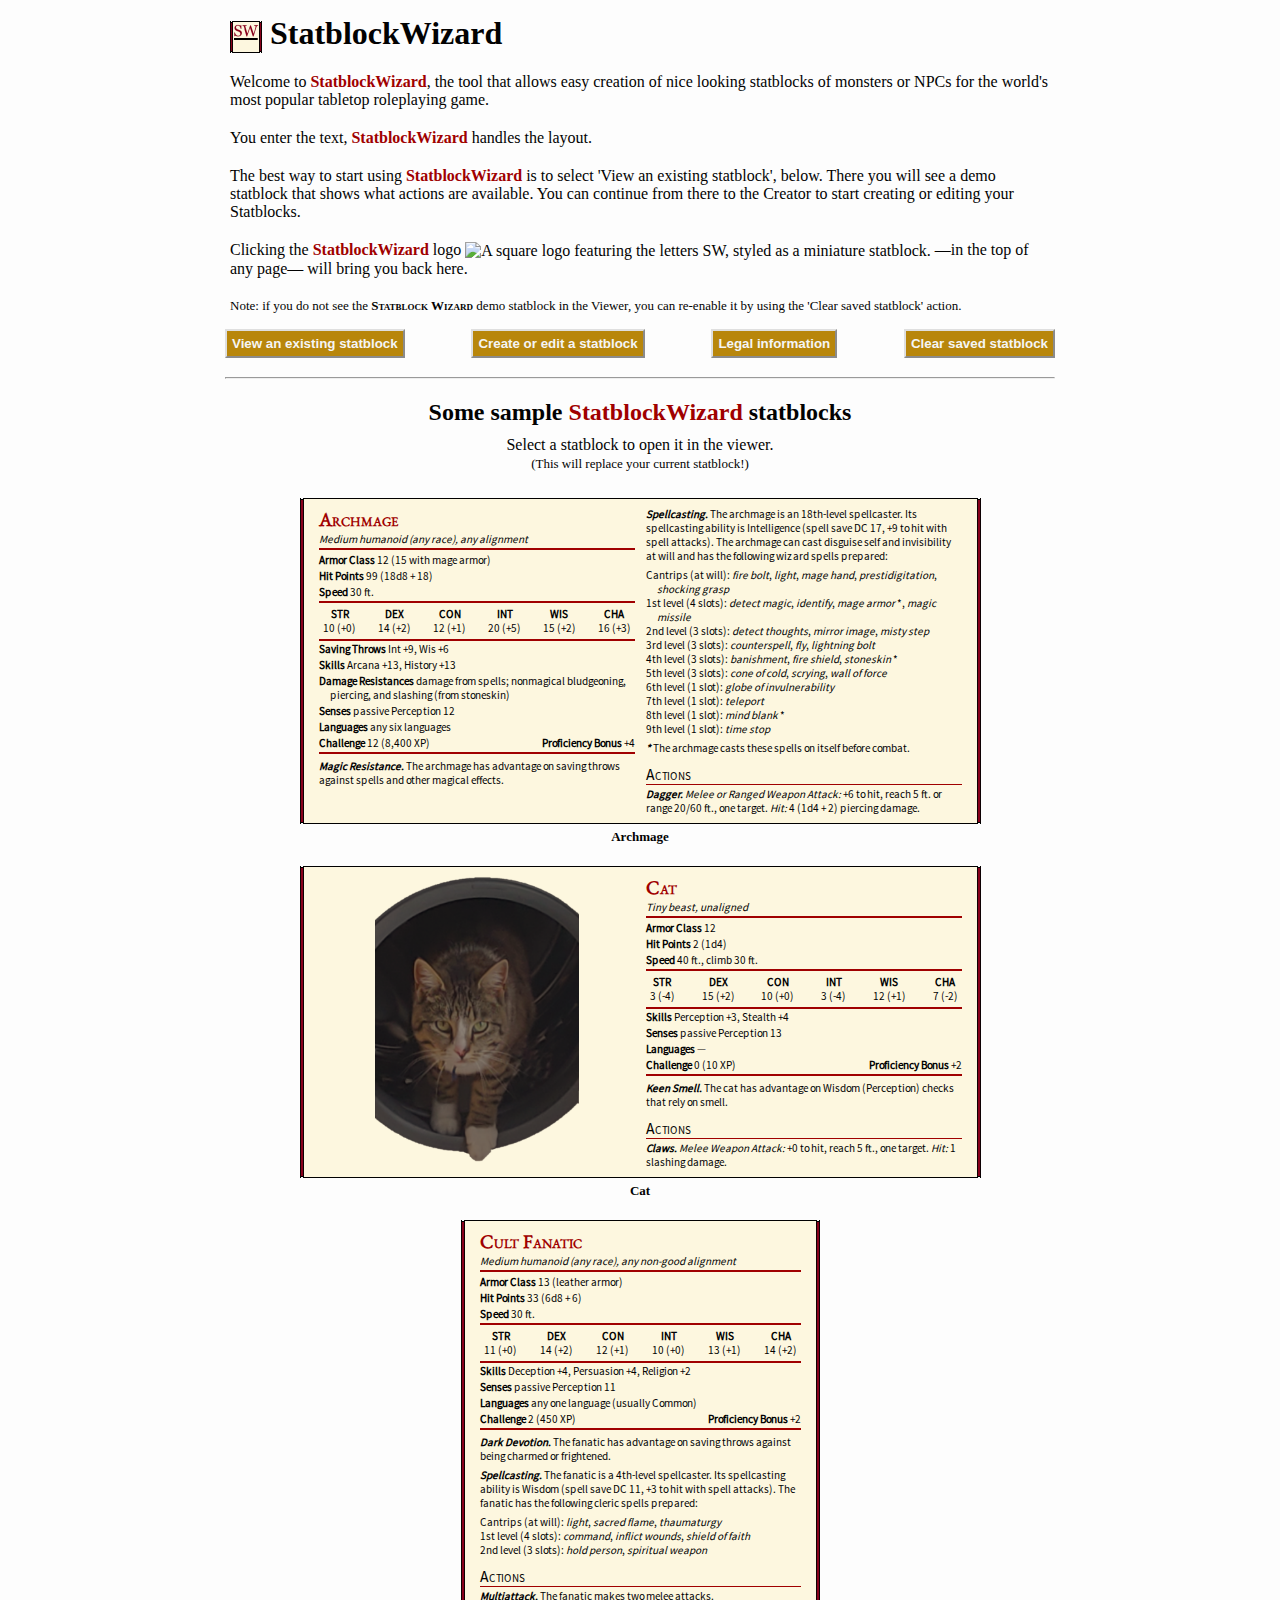
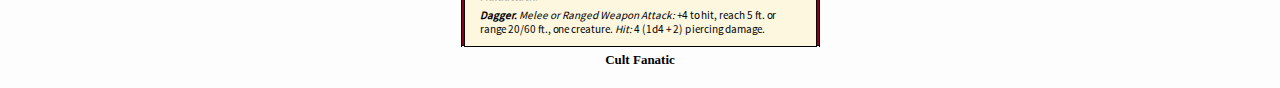
==== index.html @ 693a1f2e "Update index.html" ====
<!DOCTYPE html>
<!-- Copyright 2023 StatblockWizard -->
<html lang="en">

<head>
    <title>StatblockWizard</title>
    <meta charset="UTF-8">
    <meta name="viewport" content="width=device-width, initial-scale=1" />
    <meta name="description" content="Create or view nice looking statblocks of monsters or NPC's for the 5th edition of the world's most popular tabletop roleplaying game. You enter the text, StatblockWizard handles the layout.">
    <meta name="keywords" content="statblock,create,5e,5th edition,layout,print,wizard,monster,npc,ttrpg,roleplaying,image">
    <script type="application/javascript" src="js/StatblockWizard.js"></script>
    <script type="application/javascript" src="js/StatblockWizardMain.js"></script>
    <link rel="stylesheet" href="css/StatblockWizardMain.css" type="text/css">
    <link rel="icon" href="favicon.ico">
</head>

<body class="infopage">
    <h1>
        <img src="res/StatblockWizard.png" width="32" height="32" class="home" title="StatblockWizard logo"
            alt="A square logo featuring the letters SW, styled as a miniature statblock.">
            StatblockWizard
    </h1>
    <p>Welcome to <span class="appname">StatblockWizard</span>, the tool that allows easy creation of nice looking
        statblocks of monsters or NPCs for the world's most popular tabletop roleplaying game.</p>

    <noscript>
        <p>This app needs JavaScript to be enabled. It seems this is not the case in this browser, so sadly the app will
            not work now.</p>
    </noscript>
    <p>You enter the text, <span class="appname">StatblockWizard</span> handles the layout.</p>

    <p>The best way to start using <span class="appname">StatblockWizard</span> is to select 'View an existing
        statblock', below. There you will see a demo statblock that shows what actions are available. You can continue
        from there to the Creator to start creating or editing your Statblocks.</p>

    <p>Clicking the <span class="appname">StatblockWizard</span> logo <img src="favicon.ico" class="inlinefavicon"
            title="StatblockWizard logo"
            alt="A square logo featuring the letters SW, styled as a miniature statblock.">&nbsp;&mdash;in the top of
        any page&mdash;&nbsp;will bring you back here.</p>

    <p class="note">Note: if you do not see the <span class="samplename">Statblock Wizard</span> demo statblock in the
        Viewer, you can re-enable it by using the 'Clear saved statblock' action.</p>

    <div id="StatblockWizardModules"></div>

    <hr>
    <h2 class="center">Some sample <span class="appname">StatblockWizard</span> statblocks</h2>
    <p class="center">Select a statblock to open it in the viewer. <span class="note">(This will replace your current
            statblock!)</span></p>
    <div id="StatblockWizardSamples"></div>
</body>

</html>
---- css/StatblockWizardMain.css ----
/* Copyright 2023 StatblockWizard */
:root {
    --fore: #020202;
    --back: #fdfdfd;
    --alternateback: #dfdfdf;
    --dottedline: black;
    --key: #a00000;
    --buttonface: #b8860b;
    --buttonfont: #f5f5f5;
}

body {
    color: var(--fore);
    background-color: var(--back);
}

.homelink,
.home {
    border: 0;
    padding: 0;
    vertical-align: middle;
}

.homelink:hover {
    cursor: pointer;
}

.infopage {
    font-family: Georgia, 'Times New Roman', Times, serif;
    font-size: medium;
    font-size-adjust: inherit;
    color: var(--fore);
    background-color: var(--back);

    max-width: 850px;
    margin-left: auto;
    margin-right: auto;
}


.infopage p {
    margin: 10px;
    padding: 5px;
}

.infopage h1 {
    margin: 10px;
    padding: 5px;
}

.appname {
    color: var(--key);
    font-weight: bold;
}

div#StatblockWizardModules {
    display: flex;
    flex-wrap: wrap;
    justify-content: space-between;
    max-width: 100vw;
}

.mainpagelink {
    padding: 5px;
    margin: 0 10px;
    text-align: left;
    width: fit-content;
    border-collapse: collapse;
    background-color: var(--buttonface);
    border-style: outset;
    border-color: var(--alternateback);
    color: var(--buttonfont);
    font-weight: bold;
    text-decoration: none;
    font-size: smaller;
}

.center {
    display: block;
    margin-left: auto;
    margin-right: auto;
    text-align: center;
}

input[type="file"] {
    text-transform: uppercase;
    width: 50px;
    visibility: hidden;
}

hr {
    margin: 1.2em 10px;
}

h2 {
    margin-bottom: -5px;
}

.note {
    margin-top: 2px;
    ;
    display: block;
    clear: both;
    font-size: small;
}

.samplename {
    font-weight: bold;
    font-variant: small-caps;
}

.samplefigure {
    margin: 20px 0;
}

.sampleimage {
    border: none;
    margin: 0;
}

.samplecaption {
    font-size: small;
    font-weight: bold;
}

.sampleimage:hover,
.samplecaption:hover,
input[type="button"]:hover {
    cursor: pointer;
}

.inlinefavicon {
    display: inline;
    padding: 0;
    margin: 0;
    border: none;
    width: 1em;
    height: 1em;
    vertical-align: middle;
}

.inlinefavicon {
    width: 1em;
    height: 1em;
}
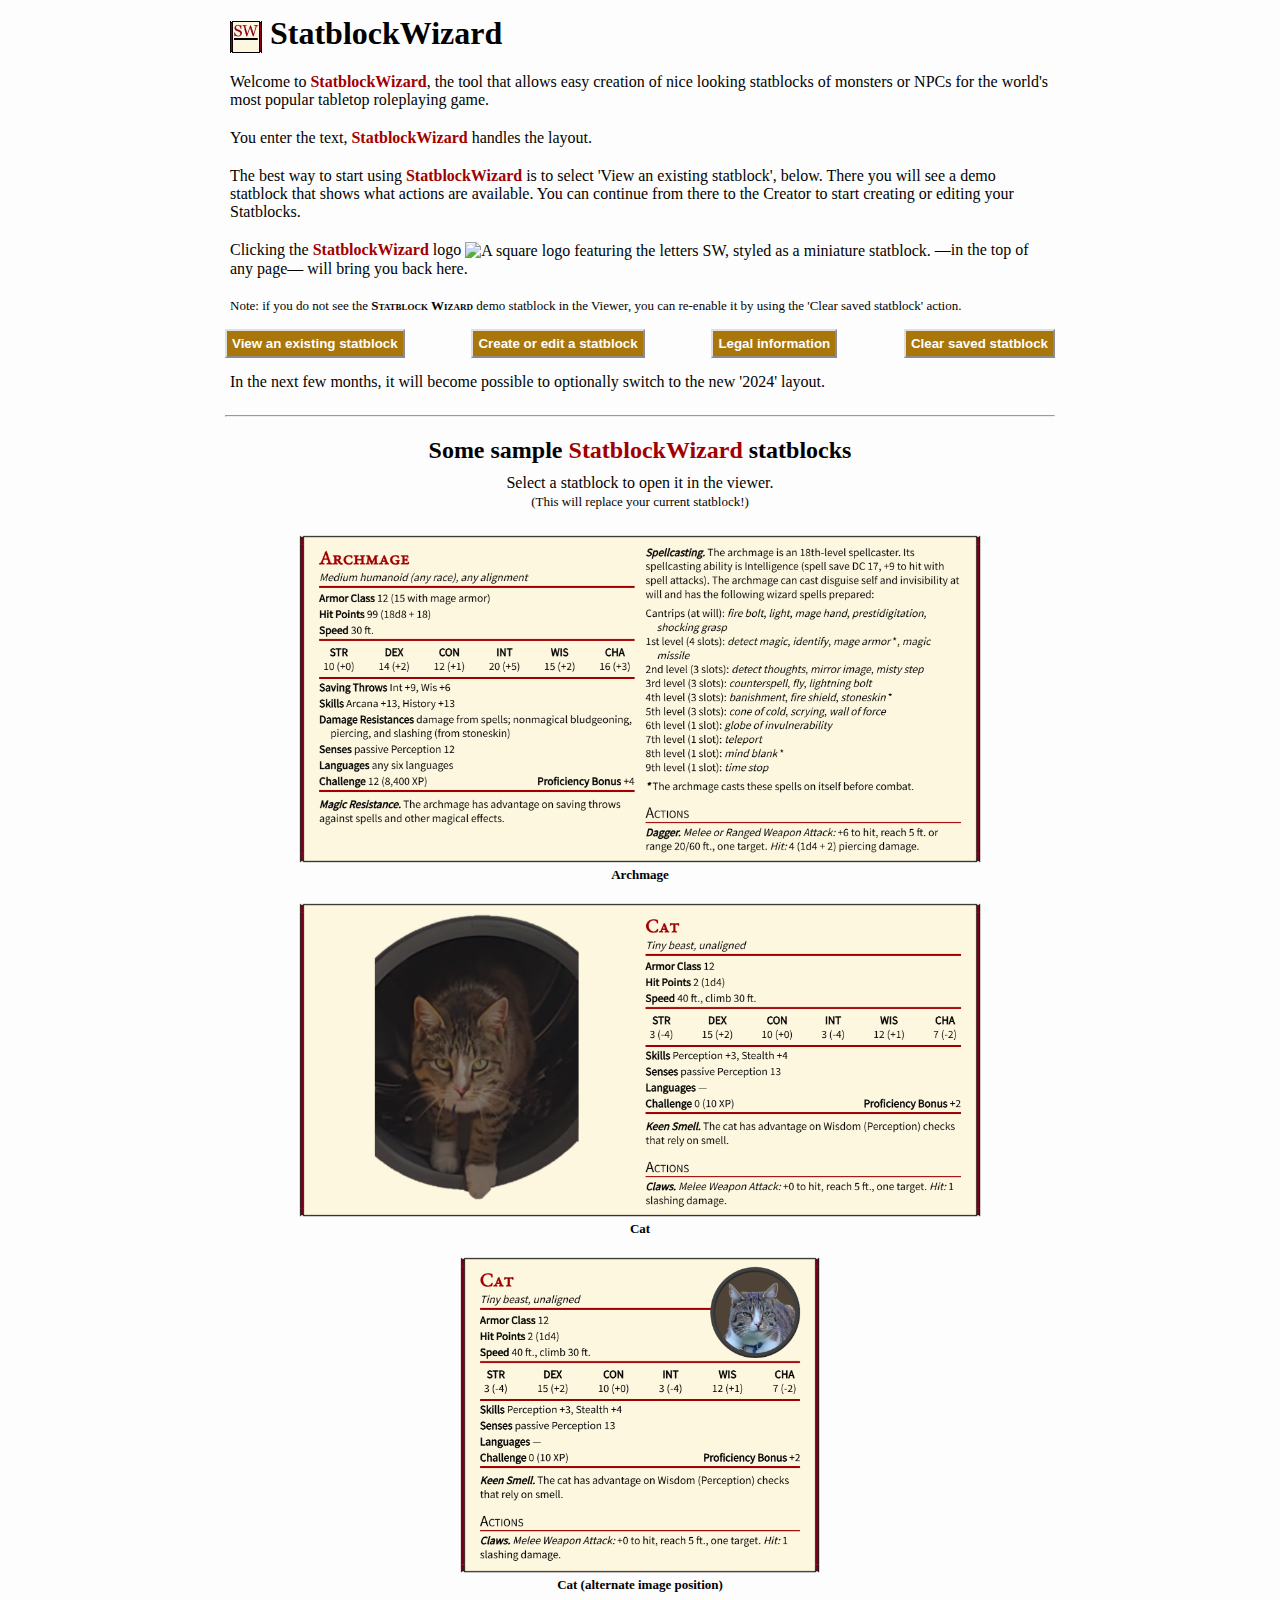
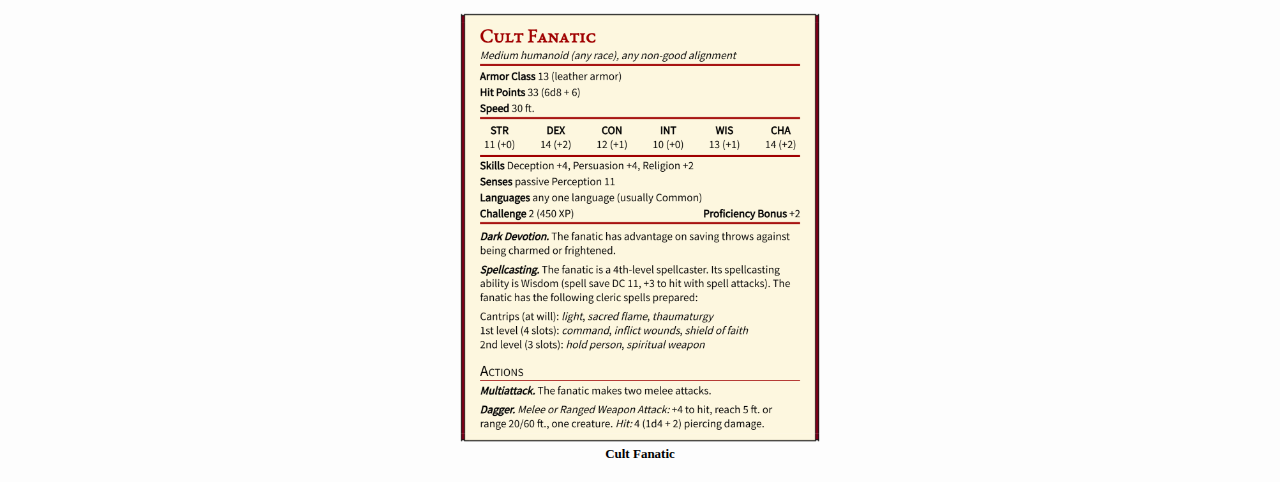
==== commit fbdf66f2: "Update index.html" ====
--- a/index.html
+++ b/index.html
@@ -43,6 +43,8 @@
 
     <div id="StatblockWizardModules"></div>
 
+    <p>In the next few months, it will become possible to optionally switch to the new '2024' layout.</p>
+
     <hr>
     <h2 class="center">Some sample <span class="appname">StatblockWizard</span> statblocks</h2>
     <p class="center">Select a statblock to open it in the viewer. <span class="note">(This will replace your current
--- a/css/StatblockWizardMain.css
+++ b/css/StatblockWizardMain.css
@@ -5,11 +5,14 @@
     --alternateback: #dfdfdf;
     --dottedline: black;
     --key: #a00000;
-    --buttonface: #b8860b;
-    --buttonfont: #f5f5f5;
+    --buttonface: #a8760b; /* #b8860b; */
+    --buttonfont: #fdfdfd; /* #f5f5f5; */
 }
 
 body {
+    font-family: Georgia, 'Times New Roman', Times, serif;
+    font-size: medium;
+    font-size-adjust: inherit;
     color: var(--fore);
     background-color: var(--back);
 }
@@ -26,12 +29,6 @@
 }
 
 .infopage {
-    font-family: Georgia, 'Times New Roman', Times, serif;
-    font-size: medium;
-    font-size-adjust: inherit;
-    color: var(--fore);
-    background-color: var(--back);
-
     max-width: 850px;
     margin-left: auto;
     margin-right: auto;
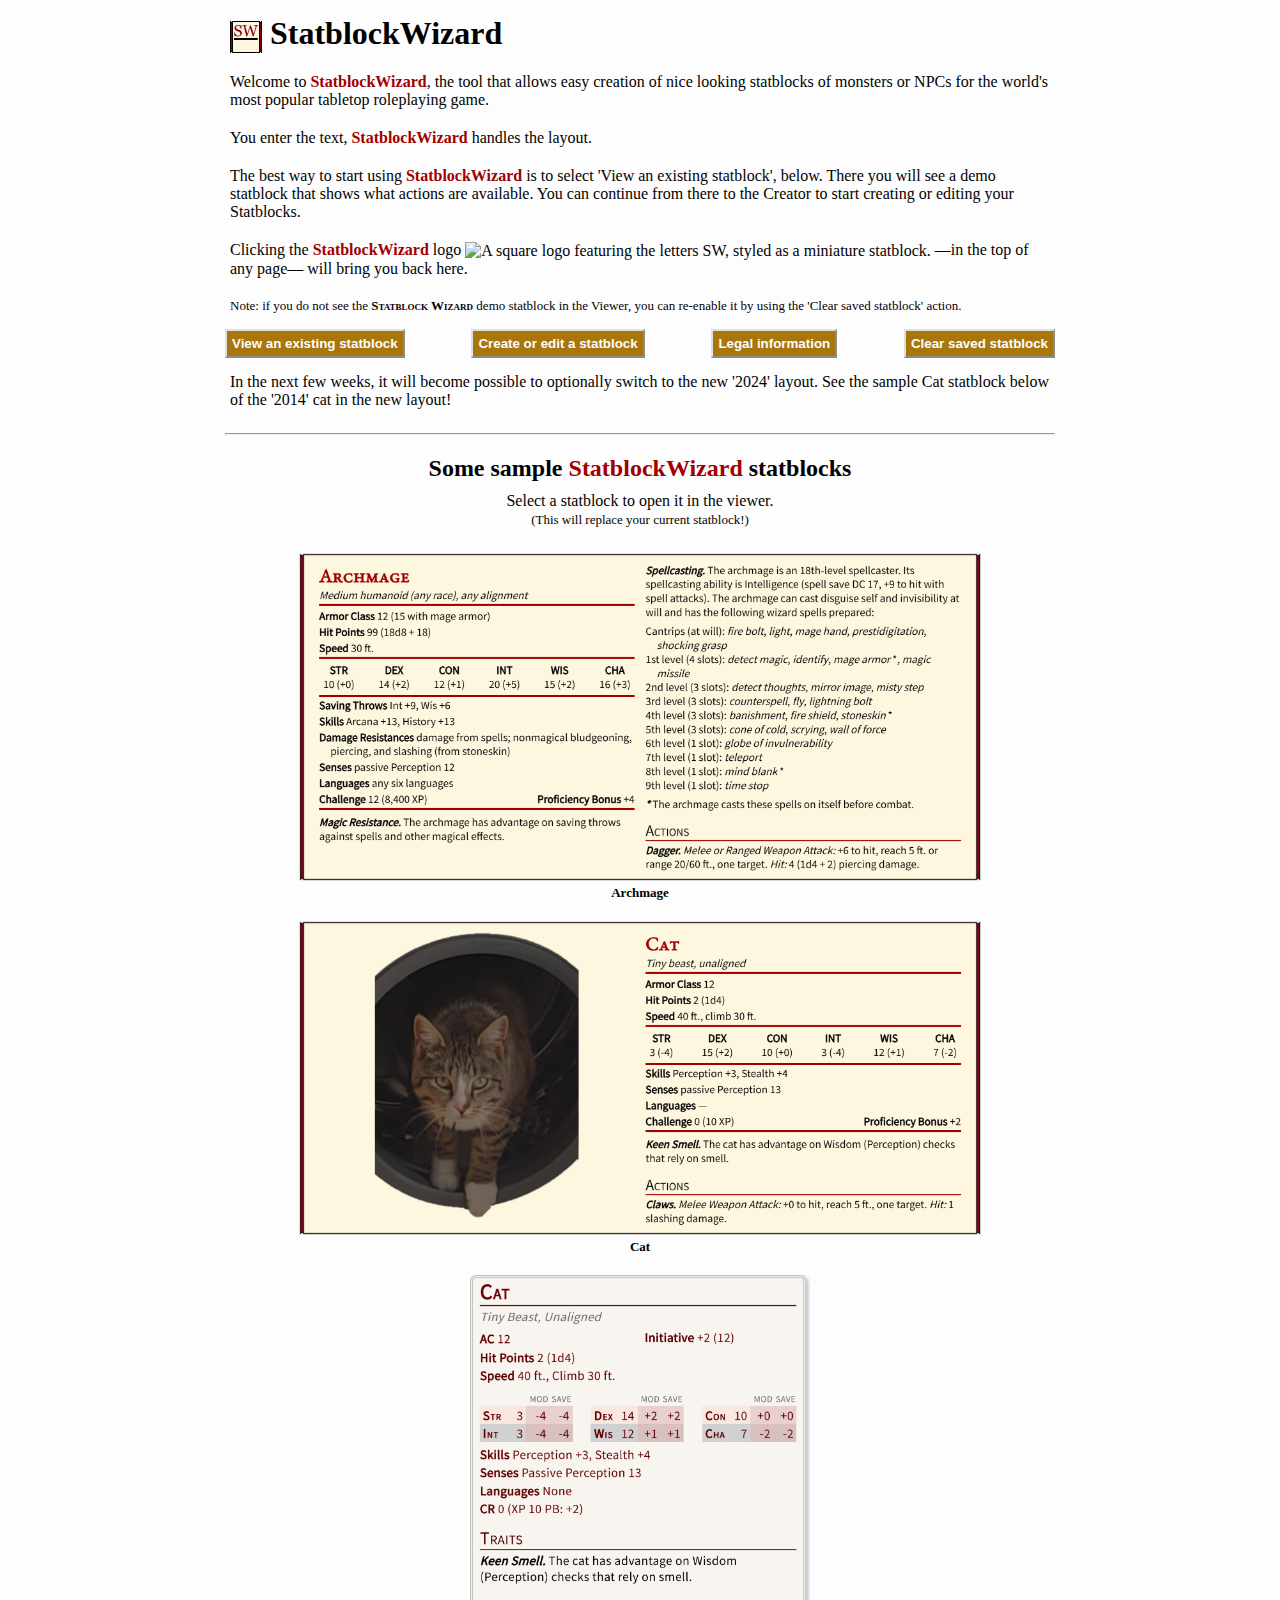
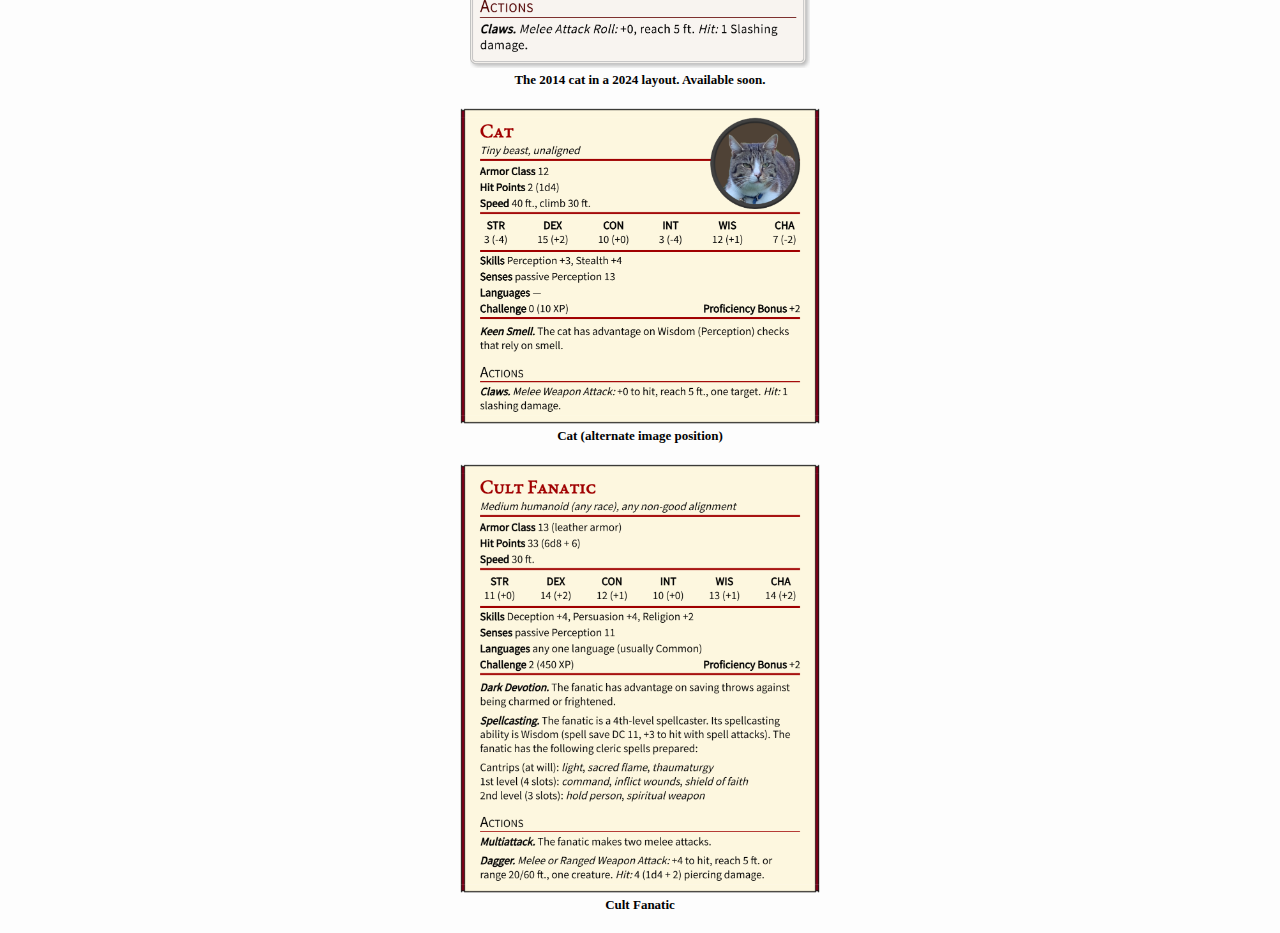
==== commit 5c866bd4: "Added the first 2024 sample layout" ====
--- a/index.html
+++ b/index.html
@@ -43,7 +43,7 @@
 
     <div id="StatblockWizardModules"></div>
 
-    <p>In the next few months, it will become possible to optionally switch to the new '2024' layout.</p>
+    <p>In the next few weeks, it will become possible to optionally switch to the new '2024' layout. See the sample Cat statblock below of the '2014' cat in the new layout!</p>
 
     <hr>
     <h2 class="center">Some sample <span class="appname">StatblockWizard</span> statblocks</h2>
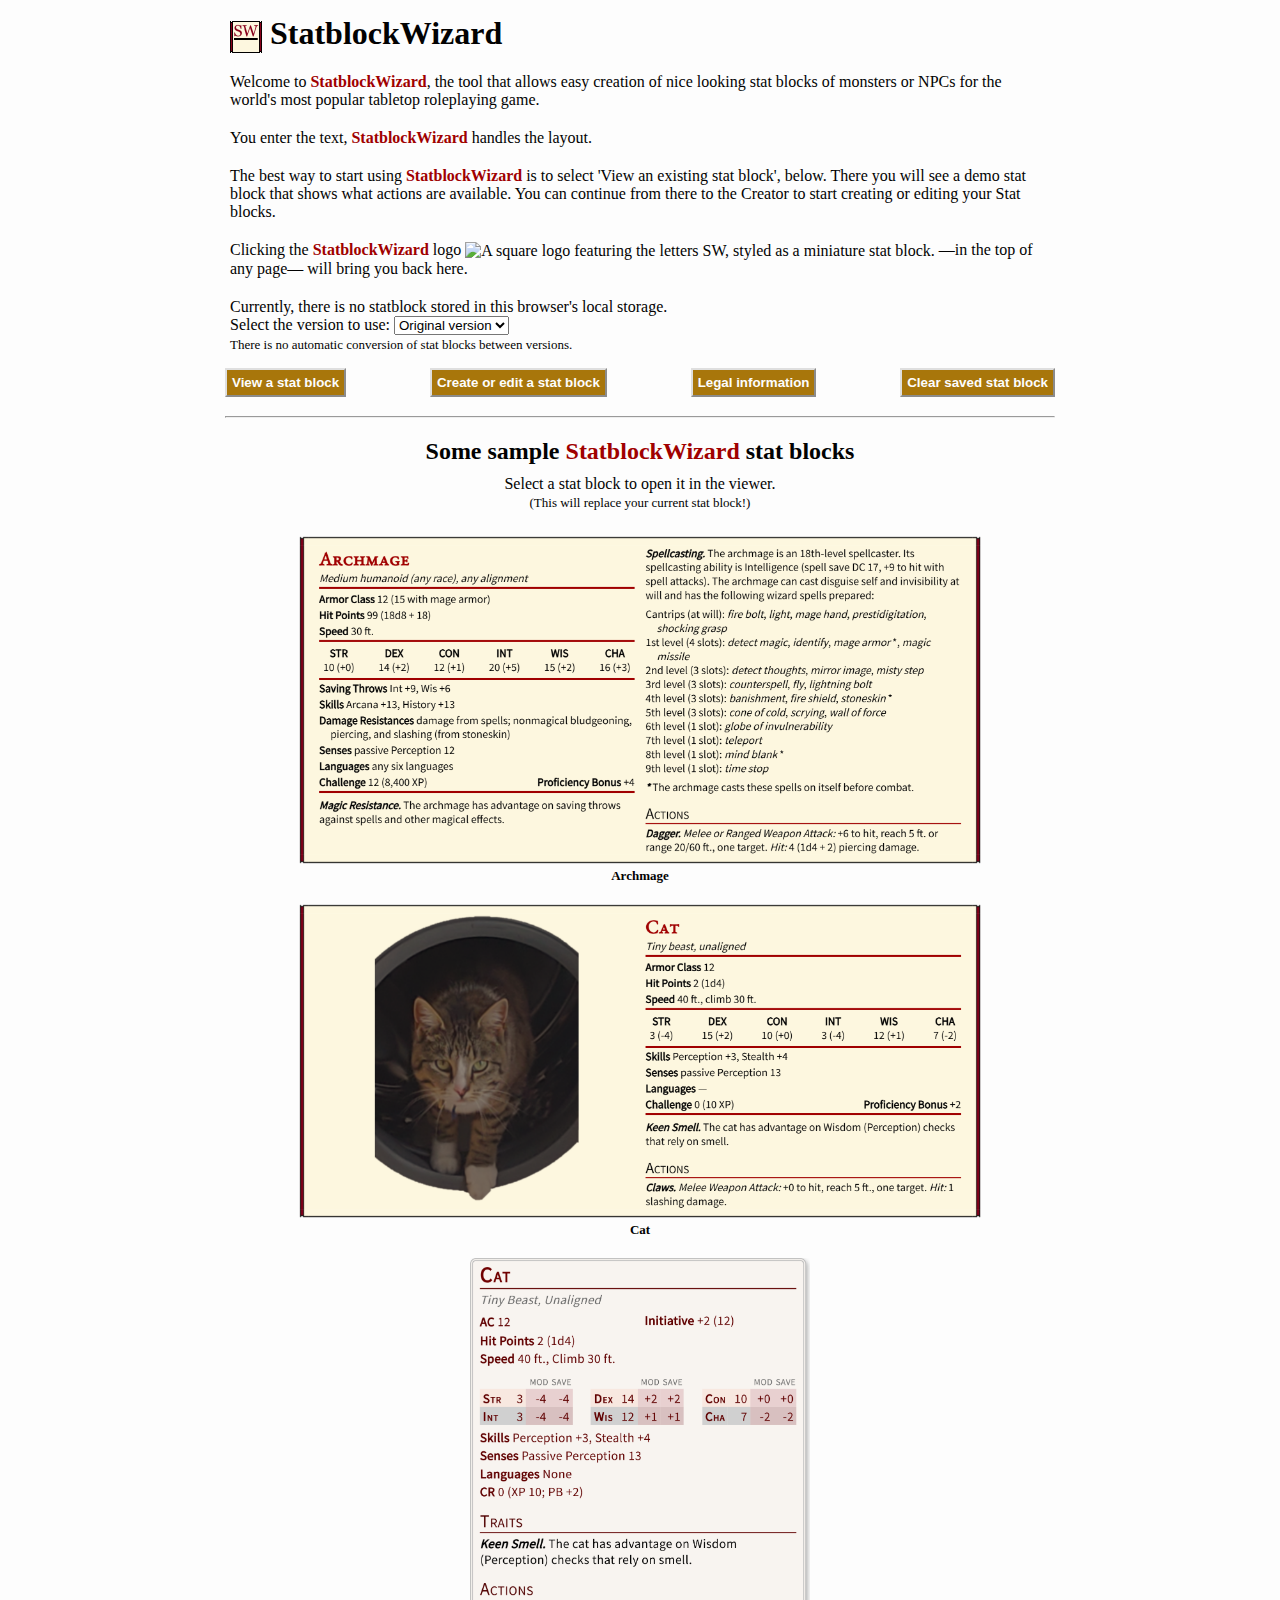
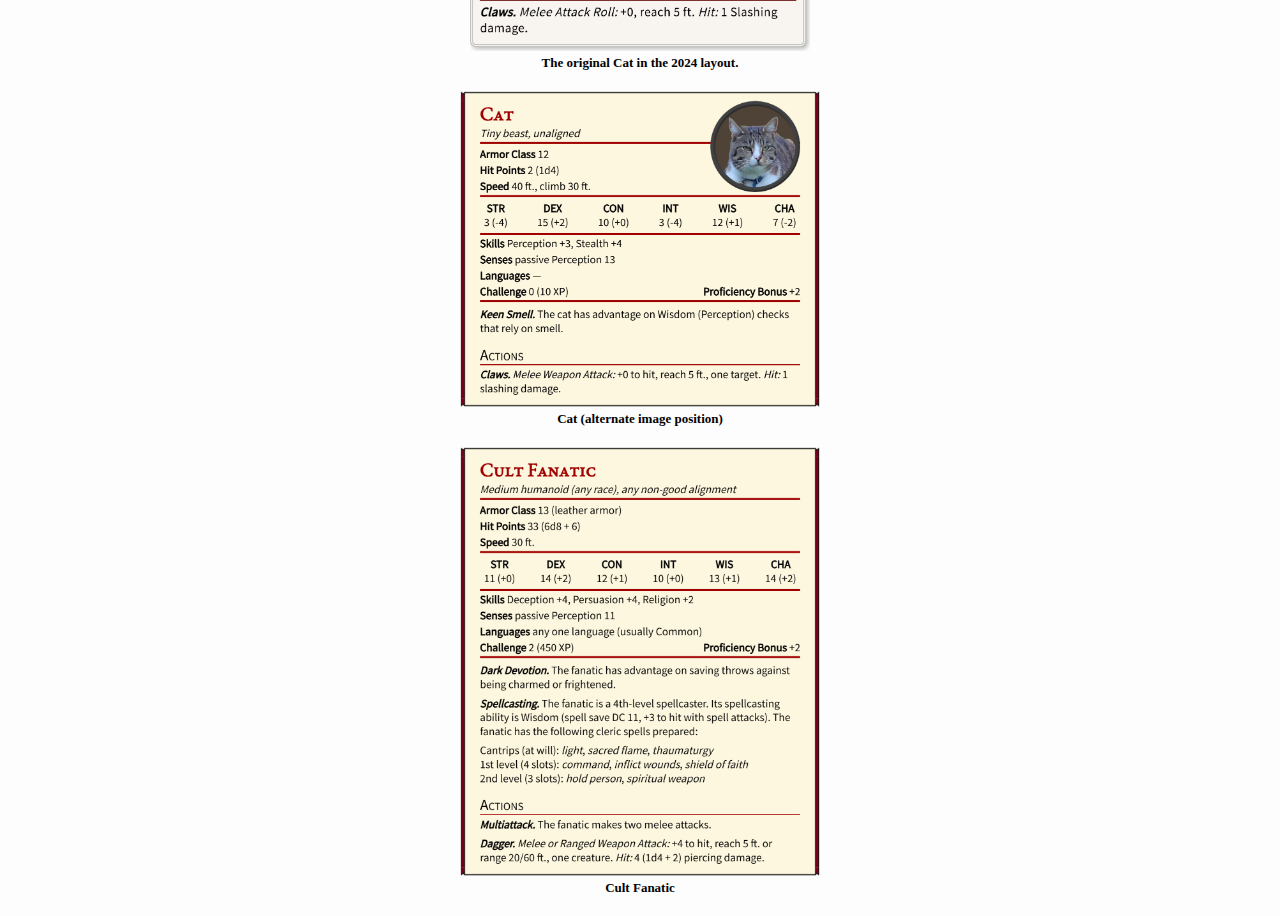
==== commit 18eb0f12: "Support the 2024 layout" ====
--- a/index.html
+++ b/index.html
@@ -1,14 +1,14 @@
 <!DOCTYPE html>
-<!-- Copyright 2023 StatblockWizard -->
+<!-- Copyright 2023, 2025 StatblockWizard -->
 <html lang="en">
 
 <head>
     <title>StatblockWizard</title>
     <meta charset="UTF-8">
     <meta name="viewport" content="width=device-width, initial-scale=1" />
-    <meta name="description" content="Create or view nice looking statblocks of monsters or NPC's for the 5th edition of the world's most popular tabletop roleplaying game. You enter the text, StatblockWizard handles the layout.">
-    <meta name="keywords" content="statblock,create,5e,5th edition,layout,print,wizard,monster,npc,ttrpg,roleplaying,image">
-    <script type="application/javascript" src="js/StatblockWizard.js"></script>
+    <meta name="description" content="Create or view nice looking stat blocks of monsters or NPC's for the world's most popular tabletop roleplaying game. You enter the text, StatblockWizard handles the layout.">
+    <meta name="keywords" content="stat block,create,5e,5th edition,2024,layout,print,wizard,monster,npc,ttrpg,roleplaying,image">
+    <script type="application/javascript" src="js/StatblockWizardTools.js"></script>
     <script type="application/javascript" src="js/StatblockWizardMain.js"></script>
     <link rel="stylesheet" href="css/StatblockWizardMain.css" type="text/css">
     <link rel="icon" href="favicon.ico">
@@ -17,11 +17,11 @@
 <body class="infopage">
     <h1>
         <img src="res/StatblockWizard.png" width="32" height="32" class="home" title="StatblockWizard logo"
-            alt="A square logo featuring the letters SW, styled as a miniature statblock.">
+            alt="A square logo featuring the letters SW, styled as a miniature stat block.">
             StatblockWizard
     </h1>
     <p>Welcome to <span class="appname">StatblockWizard</span>, the tool that allows easy creation of nice looking
-        statblocks of monsters or NPCs for the world's most popular tabletop roleplaying game.</p>
+        stat blocks of monsters or NPCs for the world's most popular tabletop roleplaying game.</p>
 
     <noscript>
         <p>This app needs JavaScript to be enabled. It seems this is not the case in this browser, so sadly the app will
@@ -30,25 +30,22 @@
     <p>You enter the text, <span class="appname">StatblockWizard</span> handles the layout.</p>
 
     <p>The best way to start using <span class="appname">StatblockWizard</span> is to select 'View an existing
-        statblock', below. There you will see a demo statblock that shows what actions are available. You can continue
-        from there to the Creator to start creating or editing your Statblocks.</p>
+        stat block', below. There you will see a demo stat block that shows what actions are available. You can continue
+        from there to the Creator to start creating or editing your Stat blocks.</p>
 
     <p>Clicking the <span class="appname">StatblockWizard</span> logo <img src="favicon.ico" class="inlinefavicon"
             title="StatblockWizard logo"
-            alt="A square logo featuring the letters SW, styled as a miniature statblock.">&nbsp;&mdash;in the top of
+            alt="A square logo featuring the letters SW, styled as a miniature stat block.">&nbsp;&mdash;in the top of
         any page&mdash;&nbsp;will bring you back here.</p>
 
-    <p class="note">Note: if you do not see the <span class="samplename">Statblock Wizard</span> demo statblock in the
-        Viewer, you can re-enable it by using the 'Clear saved statblock' action.</p>
+    <div id="versionselect"></div>
 
     <div id="StatblockWizardModules"></div>
 
-    <p>In the next few weeks, it will become possible to optionally switch to the new '2024' layout. See the sample Cat statblock below of the '2014' cat in the new layout!</p>
-
     <hr>
-    <h2 class="center">Some sample <span class="appname">StatblockWizard</span> statblocks</h2>
-    <p class="center">Select a statblock to open it in the viewer. <span class="note">(This will replace your current
-            statblock!)</span></p>
+    <h2 class="center">Some sample <span class="appname">StatblockWizard</span> stat blocks</h2>
+    <p class="center">Select a stat block to open it in the viewer. <span class="note">(This will replace your current
+            stat block!)</span></p>
     <div id="StatblockWizardSamples"></div>
 </body>
 
--- a/css/StatblockWizardMain.css
+++ b/css/StatblockWizardMain.css
@@ -1,4 +1,4 @@
-/* Copyright 2023 StatblockWizard */
+/* Copyright 2023, 2025 StatblockWizard */
 :root {
     --fore: #020202;
     --back: #fdfdfd;
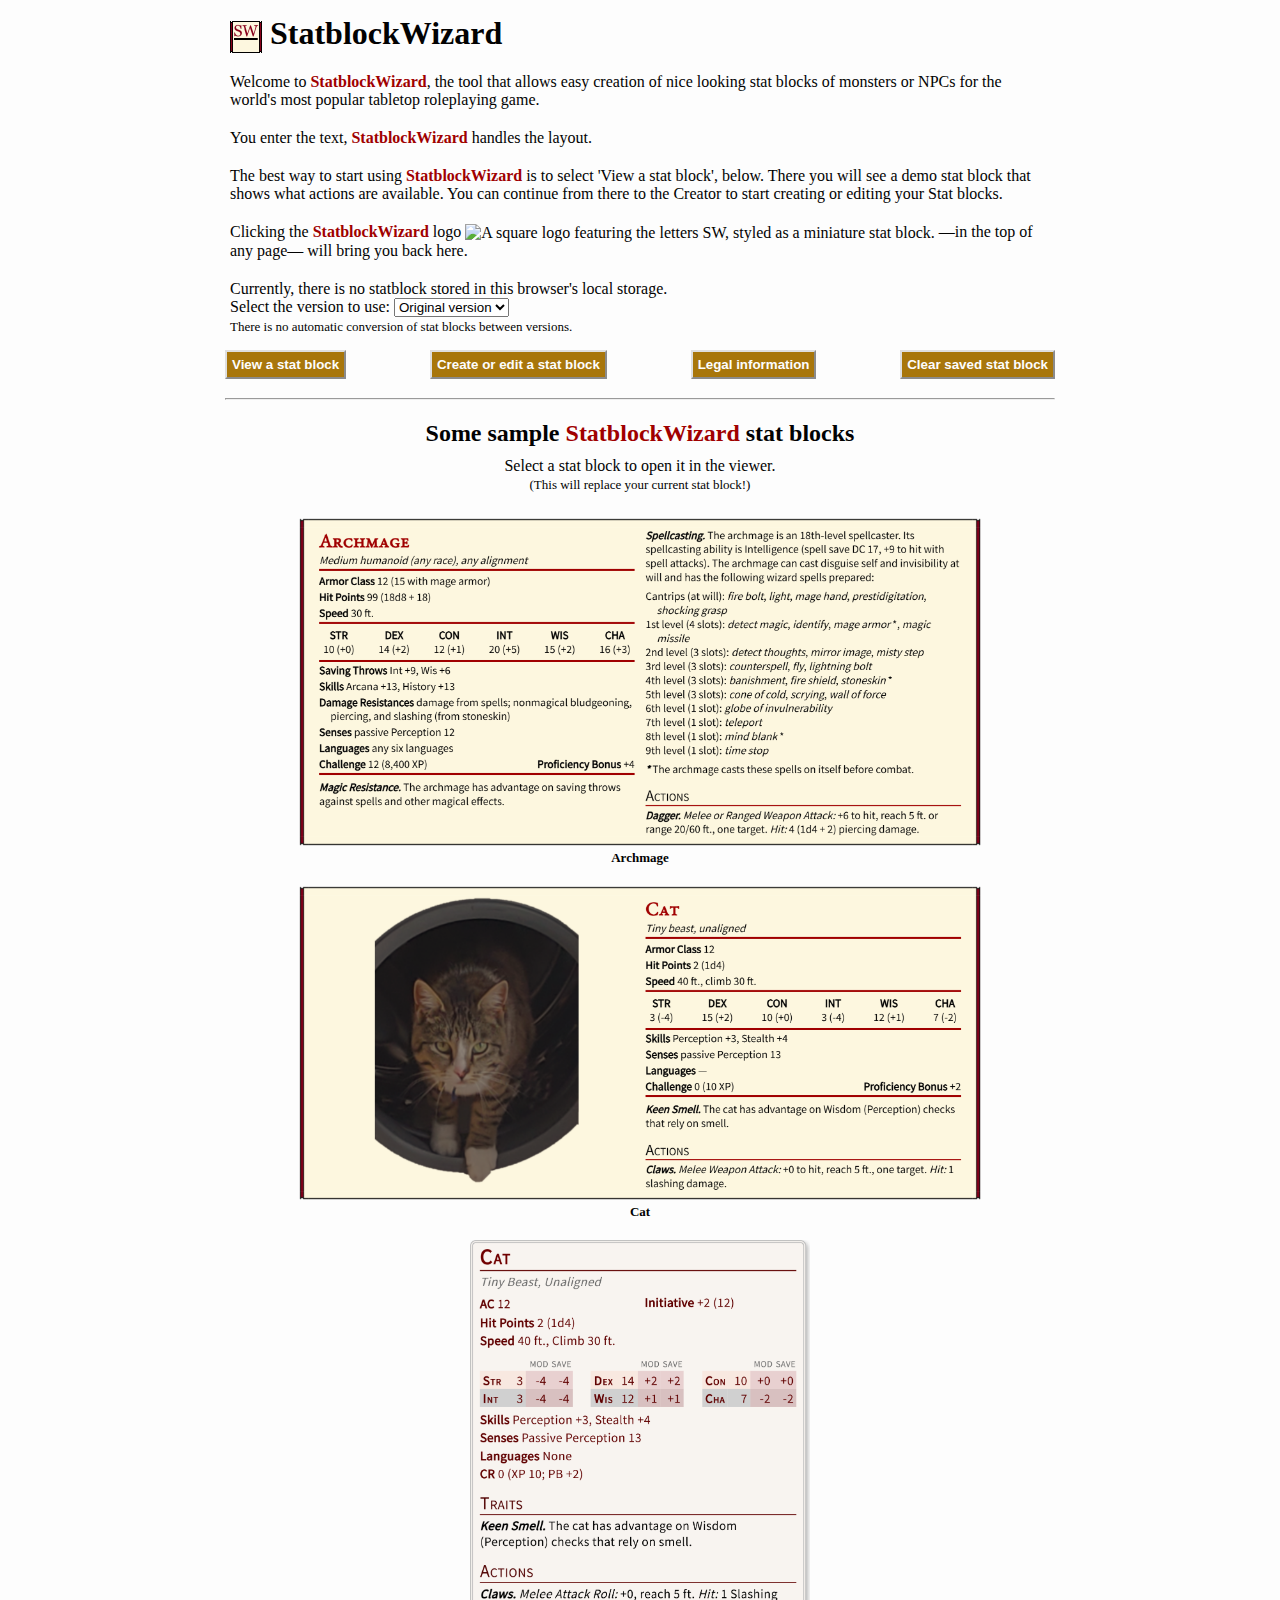
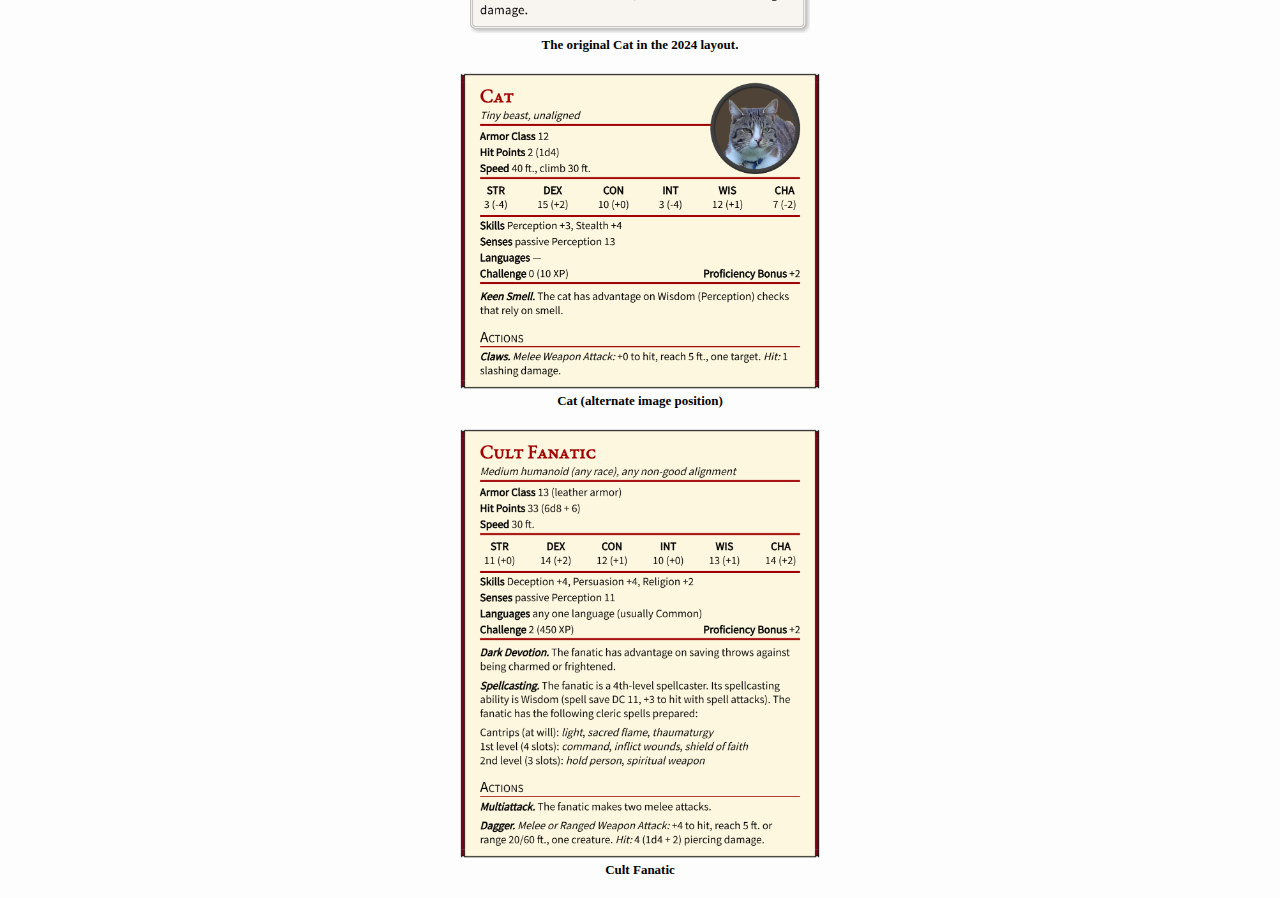
==== commit c9b28f58: "Use the exact title of a button in the index.html" ====
--- a/index.html
+++ b/index.html
@@ -29,7 +29,7 @@
     </noscript>
     <p>You enter the text, <span class="appname">StatblockWizard</span> handles the layout.</p>
 
-    <p>The best way to start using <span class="appname">StatblockWizard</span> is to select 'View an existing
+    <p>The best way to start using <span class="appname">StatblockWizard</span> is to select 'View a
         stat block', below. There you will see a demo stat block that shows what actions are available. You can continue
         from there to the Creator to start creating or editing your Stat blocks.</p>
 
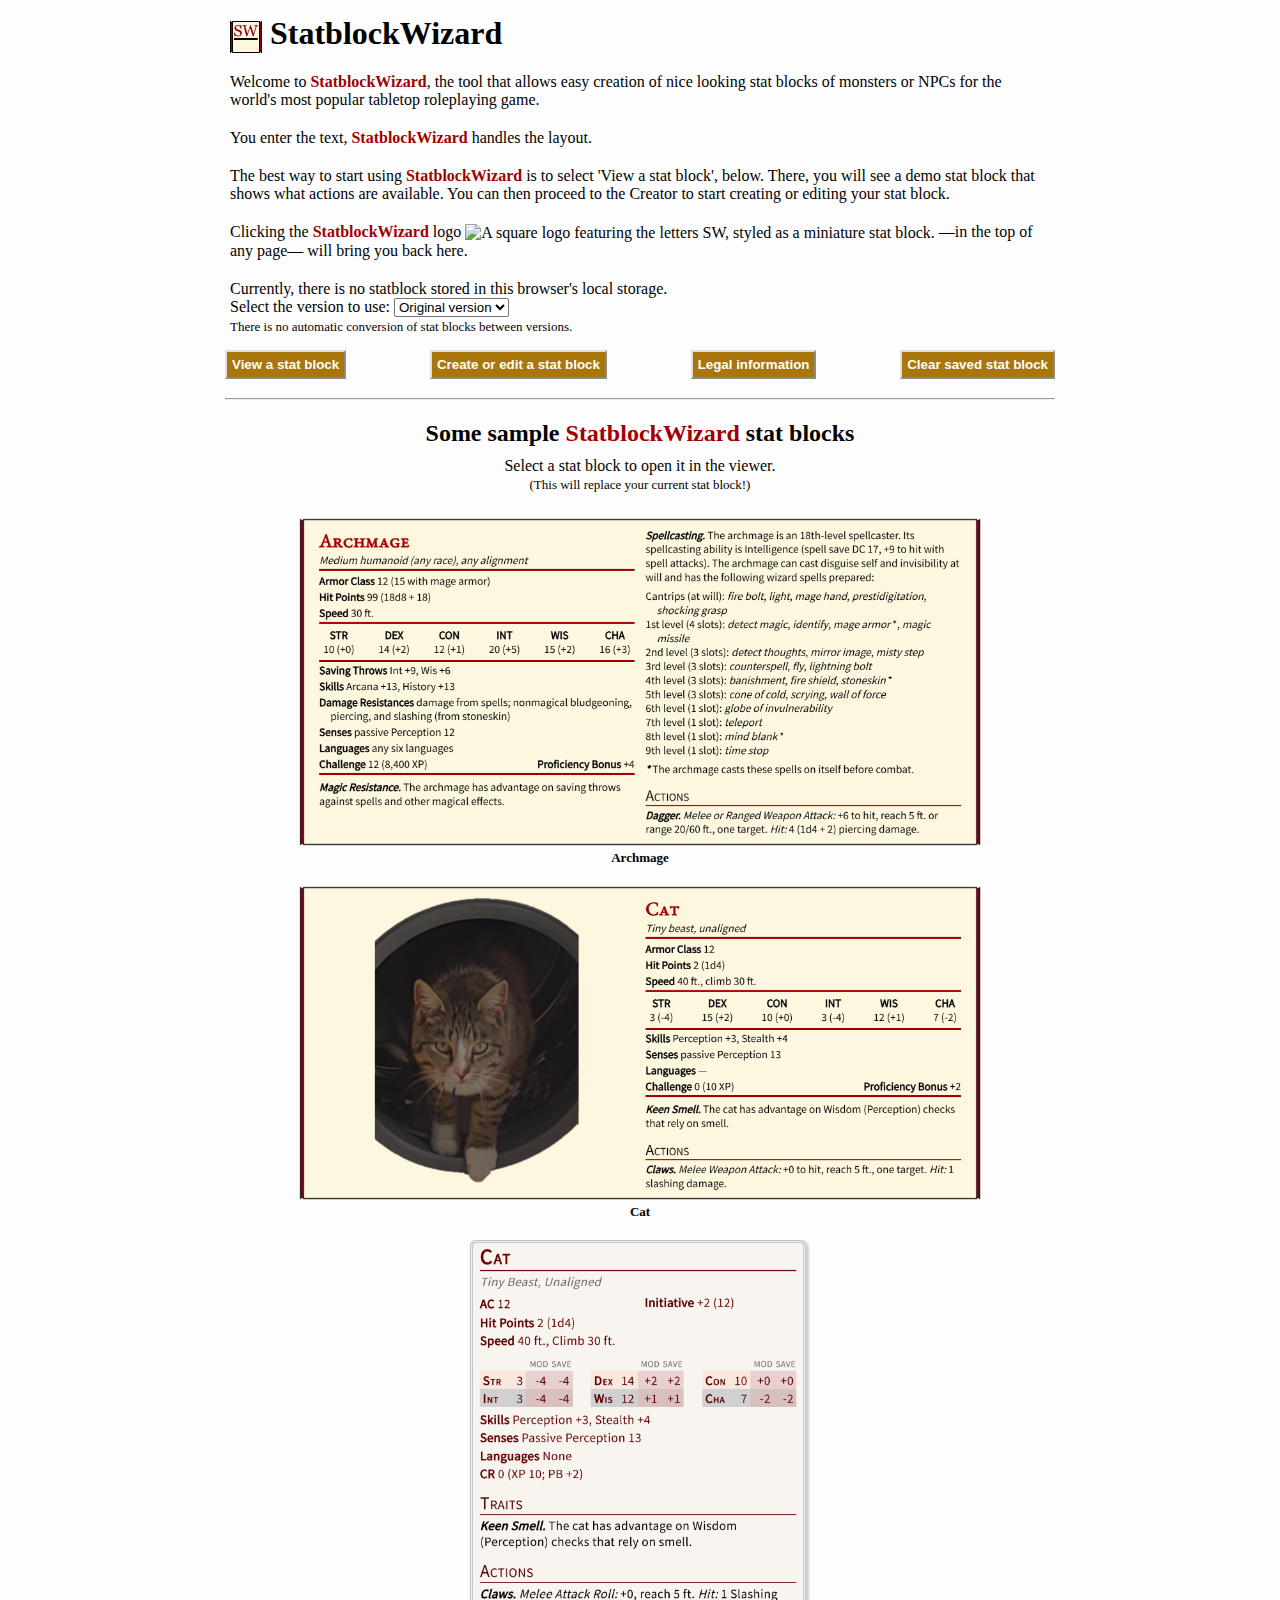
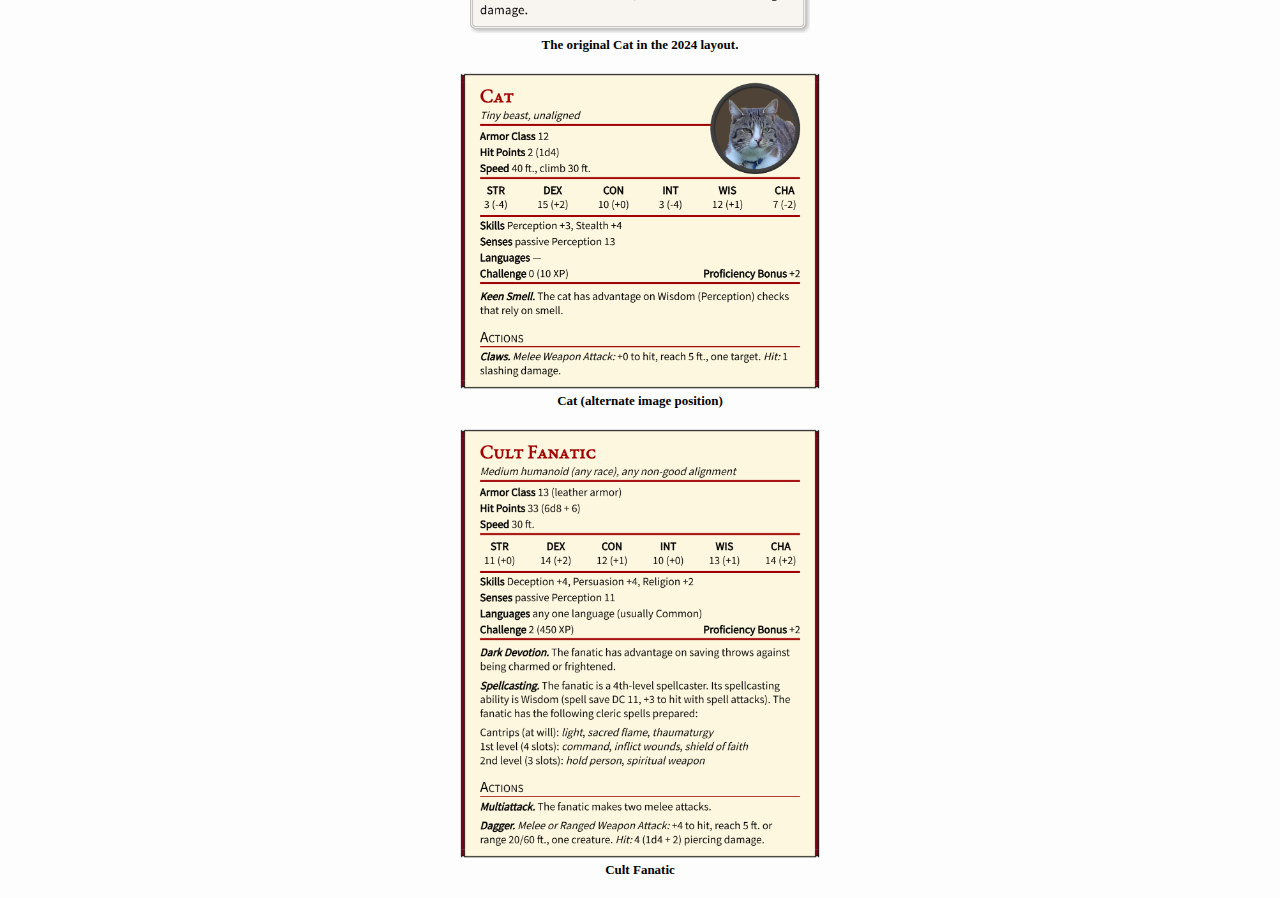
==== commit 0ff93be9: "Minor text edits in the home page." ====
--- a/index.html
+++ b/index.html
@@ -30,8 +30,8 @@
     <p>You enter the text, <span class="appname">StatblockWizard</span> handles the layout.</p>
 
     <p>The best way to start using <span class="appname">StatblockWizard</span> is to select 'View a
-        stat block', below. There you will see a demo stat block that shows what actions are available. You can continue
-        from there to the Creator to start creating or editing your Stat blocks.</p>
+        stat block', below. There, you will see a demo stat block that shows what actions are available. You can then proceed
+        to the Creator to start creating or editing your stat block.</p>
 
     <p>Clicking the <span class="appname">StatblockWizard</span> logo <img src="favicon.ico" class="inlinefavicon"
             title="StatblockWizard logo"
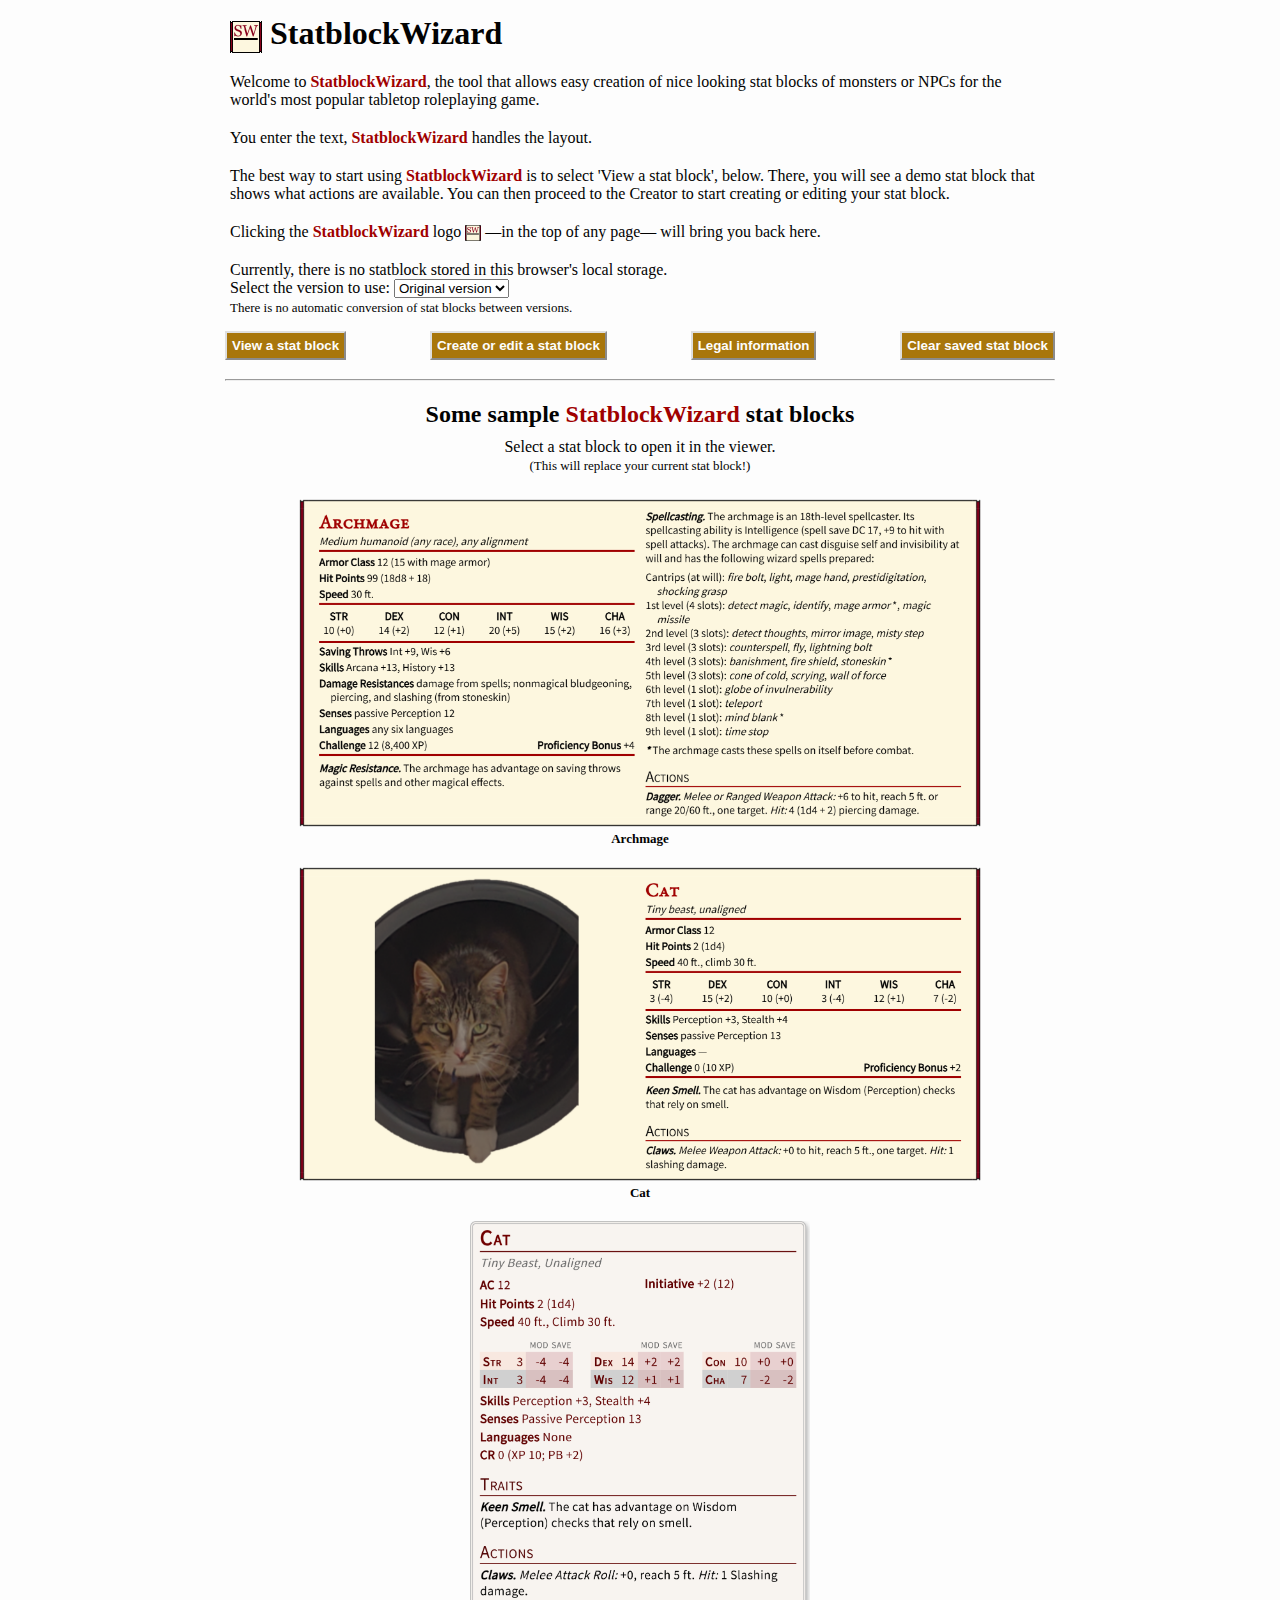
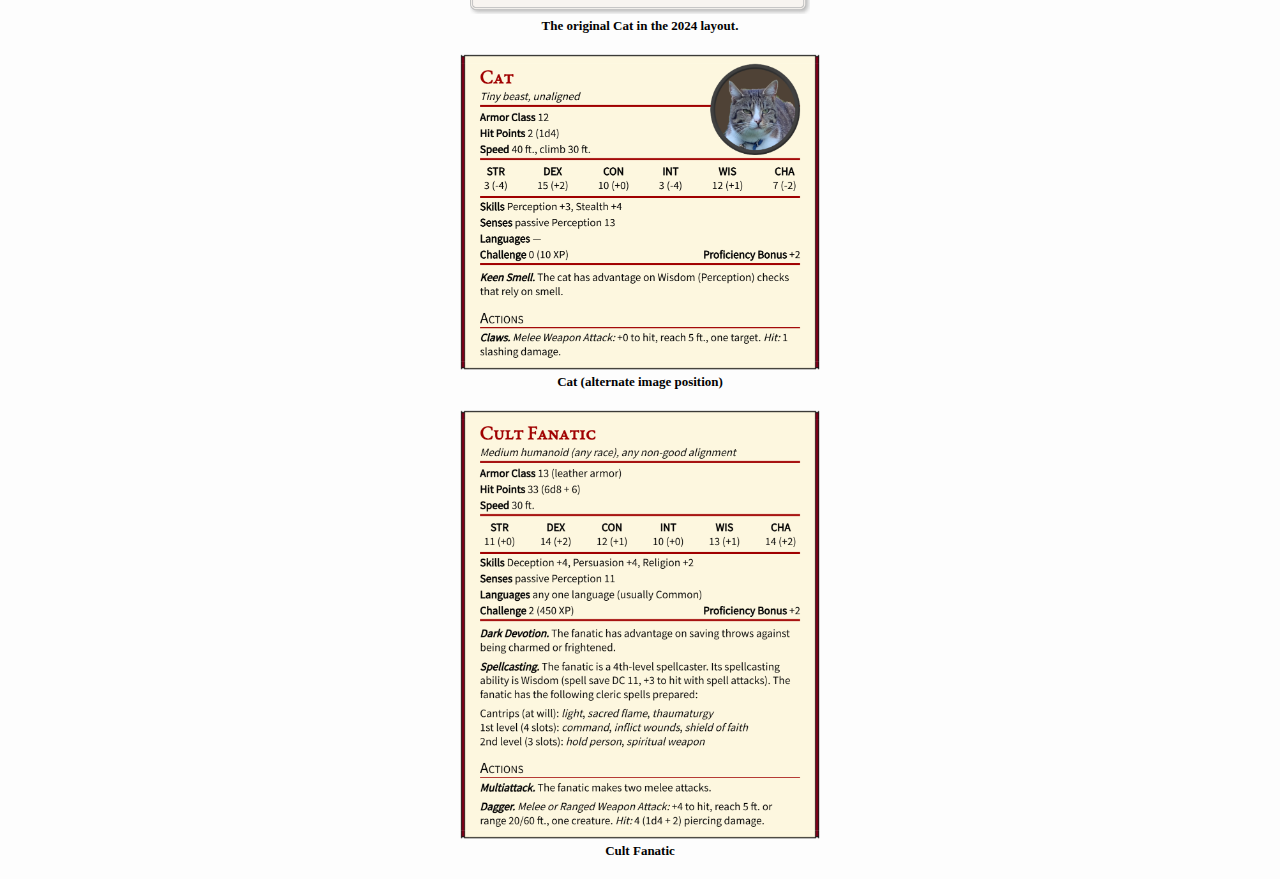
==== commit b4e7ca8f: "Set backgrounf on 512 favicon to white, fix image use in index and legal" ====
--- a/index.html
+++ b/index.html
@@ -3,7 +3,7 @@
 <html lang="en">
 
 <head>
-    <title>StatblockWizard</title>
+    <title>StatblockWizard - formats your 5e or 2024 monster stat blocks</title>
     <meta charset="UTF-8">
     <meta name="viewport" content="width=device-width, initial-scale=1" />
     <meta name="description" content="Create or view nice looking stat blocks of monsters or NPC's for the world's most popular tabletop roleplaying game. You enter the text, StatblockWizard handles the layout.">
@@ -33,7 +33,7 @@
         stat block', below. There, you will see a demo stat block that shows what actions are available. You can then proceed
         to the Creator to start creating or editing your stat block.</p>
 
-    <p>Clicking the <span class="appname">StatblockWizard</span> logo <img src="favicon.ico" class="inlinefavicon"
+    <p>Clicking the <span class="appname">StatblockWizard</span> logo <img src="res/StatblockWizard.png" class="inlinefavicon"
             title="StatblockWizard logo"
             alt="A square logo featuring the letters SW, styled as a miniature stat block.">&nbsp;&mdash;in the top of
         any page&mdash;&nbsp;will bring you back here.</p>
